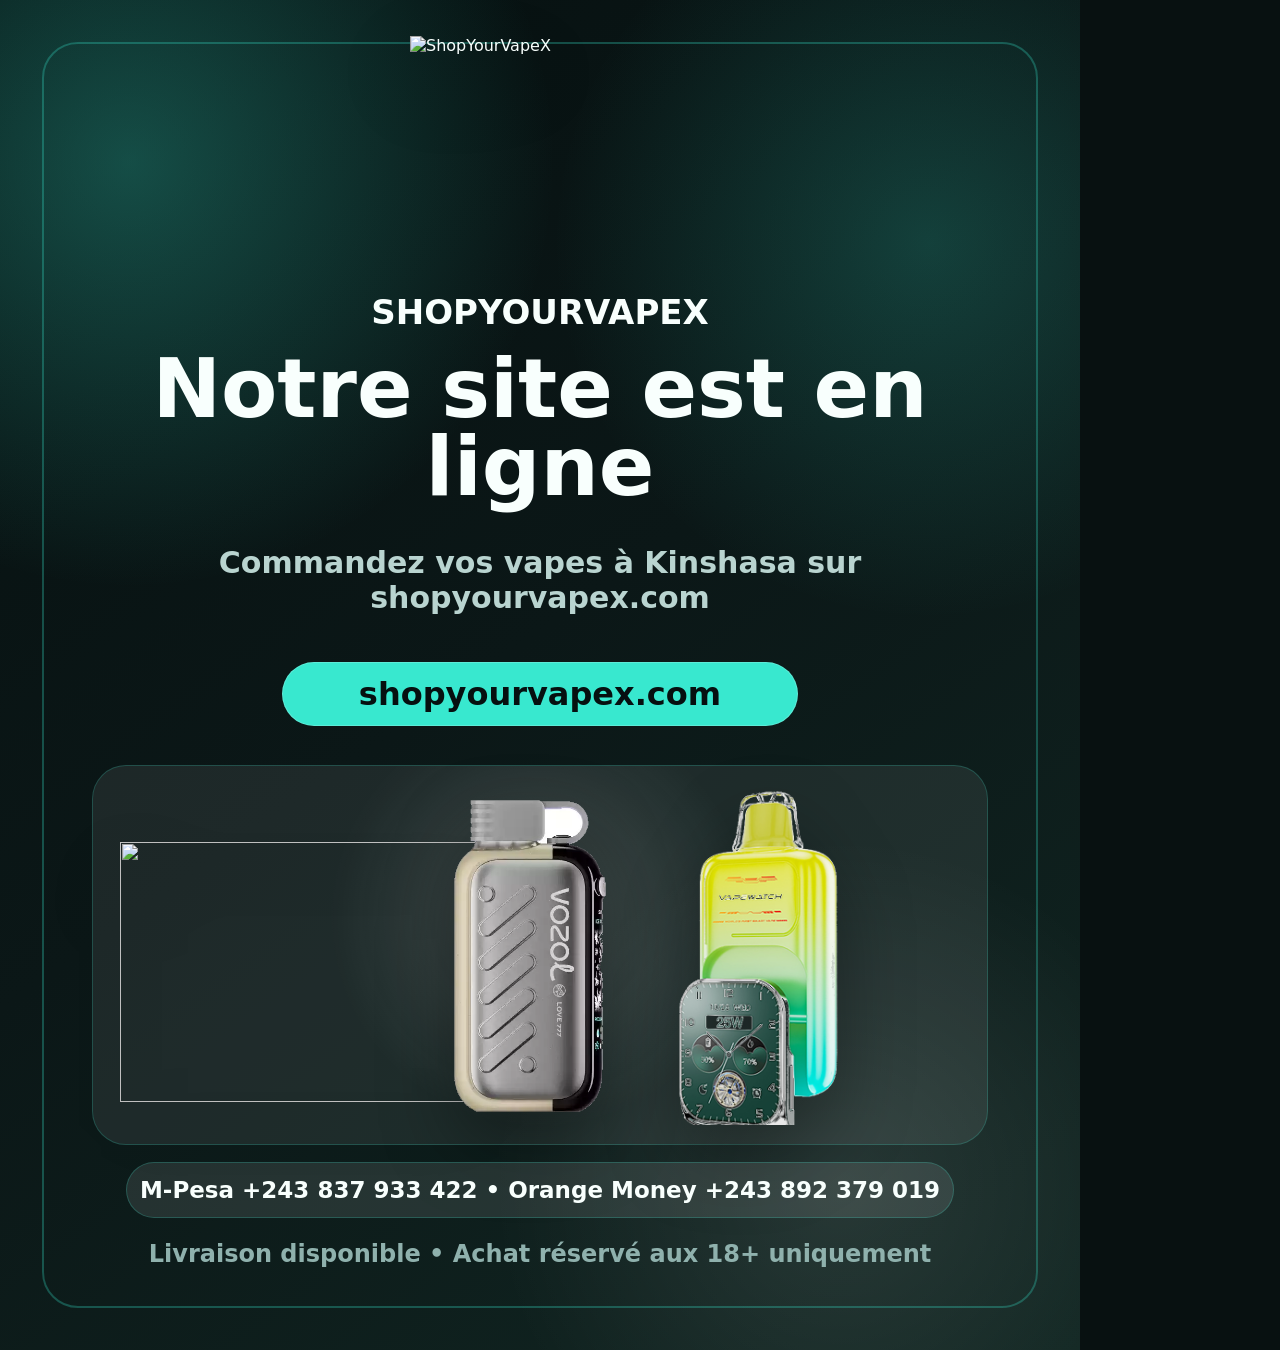
==== assets/social/launch-poster.html @ ed62f776 "Add website launch social poster" ====
<!doctype html>
<html lang="fr">
  <head>
    <meta charset="utf-8" />
    <meta name="viewport" content="width=device-width, initial-scale=1" />
    <title>ShopYourVapeX - Site en ligne</title>
    <style>
      * {
        box-sizing: border-box;
      }

      body {
        margin: 0;
        width: 1080px;
        height: 1350px;
        background: #081111;
        font-family: Inter, system-ui, -apple-system, BlinkMacSystemFont, "Segoe UI", sans-serif;
      }

      .poster {
        position: relative;
        width: 1080px;
        height: 1350px;
        overflow: hidden;
        color: #f8fffd;
        background:
          radial-gradient(circle at 12% 12%, rgba(56, 232, 207, 0.28), transparent 28%),
          radial-gradient(circle at 86% 18%, rgba(56, 232, 207, 0.2), transparent 26%),
          radial-gradient(circle at 78% 88%, rgba(255, 255, 255, 0.1), transparent 24%),
          linear-gradient(145deg, #061010 0%, #0b1717 48%, #112622 100%);
      }

      .poster::before {
        content: "";
        position: absolute;
        inset: 42px;
        border: 2px solid rgba(56, 232, 207, 0.28);
        border-radius: 36px;
      }

      .logo {
        position: absolute;
        top: 36px;
        left: 410px;
        width: 260px;
        height: 260px;
        object-fit: contain;
        filter: drop-shadow(0 28px 42px rgba(0, 0, 0, 0.44));
      }

      .brand {
        position: absolute;
        top: 292px;
        left: 80px;
        width: 920px;
        margin: 0;
        text-align: center;
        font-size: 34px;
        font-weight: 900;
        letter-spacing: 0;
      }

      h1 {
        position: absolute;
        top: 350px;
        left: 90px;
        width: 900px;
        margin: 0;
        text-align: center;
        font-size: 82px;
        line-height: 0.95;
        letter-spacing: 0;
      }

      .subtitle {
        position: absolute;
        top: 545px;
        left: 132px;
        width: 816px;
        margin: 0;
        text-align: center;
        color: #b9d4d0;
        font-size: 30px;
        font-weight: 650;
        line-height: 1.18;
      }

      .url {
        position: absolute;
        top: 662px;
        left: 282px;
        width: 516px;
        height: 64px;
        display: grid;
        place-items: center;
        border: 1px solid rgba(255, 255, 255, 0.18);
        border-radius: 999px;
        color: #061010;
        background: #38e8cf;
        font-size: 32px;
        font-weight: 900;
      }

      .product-stage {
        position: absolute;
        left: 92px;
        top: 765px;
        width: 896px;
        height: 380px;
        border: 1.5px solid rgba(56, 232, 207, 0.2);
        border-radius: 34px;
        background:
          radial-gradient(circle at 50% 40%, rgba(255, 255, 255, 0.16), transparent 42%),
          rgba(255, 255, 255, 0.08);
      }

      .product {
        position: absolute;
        object-fit: contain;
        filter: drop-shadow(0 32px 36px rgba(0, 0, 0, 0.35));
      }

      .vista {
        left: 120px;
        top: 842px;
        width: 360px;
        height: 260px;
      }

      .gear {
        left: 390px;
        top: 786px;
        width: 280px;
        height: 340px;
      }

      .watch {
        left: 618px;
        top: 785px;
        width: 280px;
        height: 340px;
      }

      .payments {
        position: absolute;
        left: 126px;
        bottom: 132px;
        width: 828px;
        height: 56px;
        display: grid;
        place-items: center;
        border: 1px solid rgba(56, 232, 207, 0.22);
        border-radius: 999px;
        background: rgba(255, 255, 255, 0.1);
        font-size: 23px;
        font-weight: 800;
      }

      .fineprint {
        position: absolute;
        left: 110px;
        bottom: 82px;
        width: 860px;
        margin: 0;
        text-align: center;
        color: #8fb1ad;
        font-size: 24px;
        font-weight: 650;
      }
    </style>
  </head>
  <body>
    <main class="poster" aria-label="Annonce ShopYourVapeX">
      <img class="logo" src="../shop-your-vapex-logo.png" alt="ShopYourVapeX" />
      <p class="brand">SHOPYOURVAPEX</p>
      <h1>Notre site est en ligne</h1>
      <p class="subtitle">Commandez vos vapes à Kinshasa sur shopyourvapex.com</p>
      <div class="url">shopyourvapex.com</div>
      <div class="product-stage"></div>
      <img class="product vista" src="../products/vozol-vista-20k-watermelon-transparent.png" alt="" />
      <img class="product gear" src="../products/vozol-gear-transparent.png" alt="" />
      <img class="product watch" src="../products/vapewatch-30k-transparent.png" alt="" />
      <div class="payments">M-Pesa +243 837 933 422 • Orange Money +243 892 379 019</div>
      <p class="fineprint">Livraison disponible • Achat réservé aux 18+ uniquement</p>
    </main>
  </body>
</html>
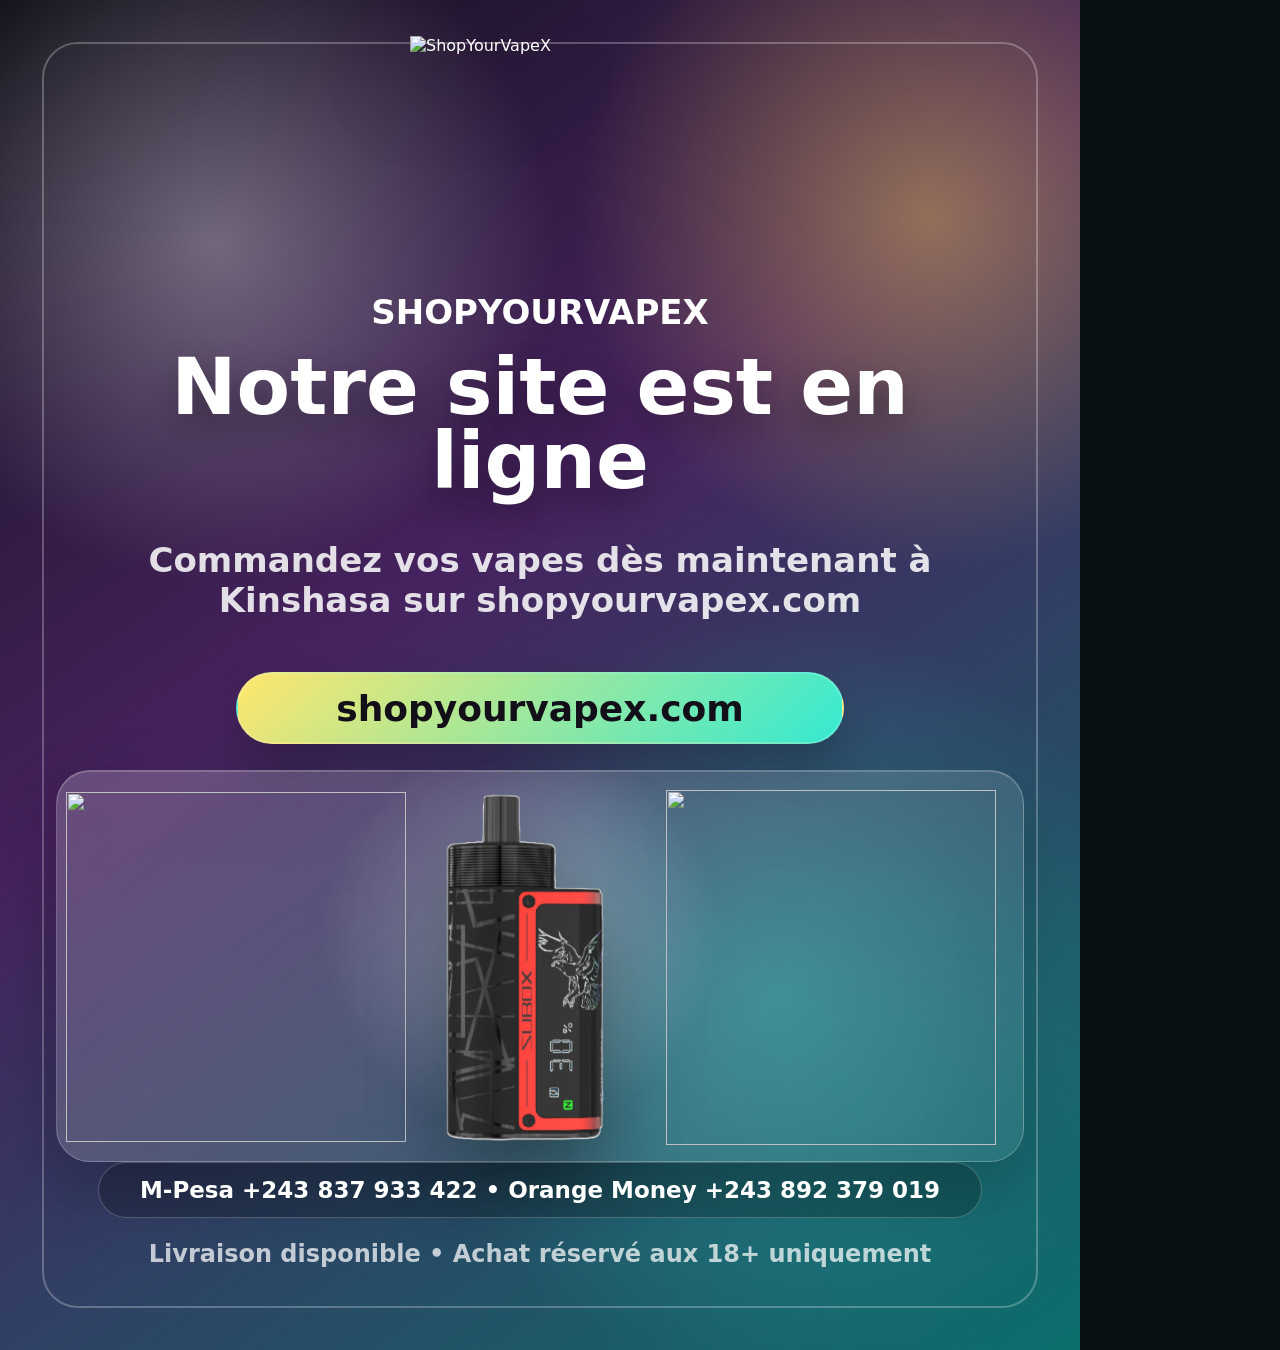
==== commit b6cd30eb: "Fix mobile product modal and update social poster" ====
--- a/assets/social/launch-poster.html
+++ b/assets/social/launch-poster.html
@@ -22,19 +22,19 @@
         width: 1080px;
         height: 1350px;
         overflow: hidden;
-        color: #f8fffd;
+        color: #ffffff;
         background:
-          radial-gradient(circle at 12% 12%, rgba(56, 232, 207, 0.28), transparent 28%),
-          radial-gradient(circle at 86% 18%, rgba(56, 232, 207, 0.2), transparent 26%),
-          radial-gradient(circle at 78% 88%, rgba(255, 255, 255, 0.1), transparent 24%),
-          linear-gradient(145deg, #061010 0%, #0b1717 48%, #112622 100%);
+          radial-gradient(circle at 20% 18%, rgba(255, 255, 255, 0.34), transparent 24%),
+          radial-gradient(circle at 86% 16%, rgba(255, 216, 84, 0.42), transparent 24%),
+          radial-gradient(circle at 72% 74%, rgba(44, 235, 210, 0.34), transparent 30%),
+          linear-gradient(145deg, #111018 0%, #46235f 42%, #0c6f6c 100%);
       }
 
       .poster::before {
         content: "";
         position: absolute;
         inset: 42px;
-        border: 2px solid rgba(56, 232, 207, 0.28);
+        border: 2px solid rgba(255, 255, 255, 0.26);
         border-radius: 36px;
       }
 
@@ -45,7 +45,7 @@
         width: 260px;
         height: 260px;
         object-fit: contain;
-        filter: drop-shadow(0 28px 42px rgba(0, 0, 0, 0.44));
+        filter: drop-shadow(0 28px 42px rgba(0, 0, 0, 0.5));
       }
 
       .brand {
@@ -67,91 +67,94 @@
         width: 900px;
         margin: 0;
         text-align: center;
-        font-size: 82px;
+        font-size: 78px;
         line-height: 0.95;
         letter-spacing: 0;
+        text-shadow: 0 16px 34px rgba(0, 0, 0, 0.34);
       }
 
       .subtitle {
         position: absolute;
-        top: 545px;
-        left: 132px;
-        width: 816px;
+        top: 540px;
+        left: 112px;
+        width: 856px;
         margin: 0;
         text-align: center;
-        color: #b9d4d0;
-        font-size: 30px;
+        color: rgba(255, 255, 255, 0.86);
+        font-size: 34px;
         font-weight: 650;
         line-height: 1.18;
       }
 
       .url {
         position: absolute;
-        top: 662px;
-        left: 282px;
-        width: 516px;
-        height: 64px;
+        top: 672px;
+        left: 236px;
+        width: 608px;
+        height: 72px;
         display: grid;
         place-items: center;
-        border: 1px solid rgba(255, 255, 255, 0.18);
+        border: 2px solid rgba(255, 255, 255, 0.18);
         border-radius: 999px;
-        color: #061010;
-        background: #38e8cf;
-        font-size: 32px;
+        color: #120f18;
+        background: linear-gradient(135deg, #ffe66d, #35ead2);
+        font-size: 36px;
         font-weight: 900;
+        box-shadow: 0 26px 46px rgba(0, 0, 0, 0.22);
       }
 
       .product-stage {
         position: absolute;
-        left: 92px;
-        top: 765px;
-        width: 896px;
-        height: 380px;
-        border: 1.5px solid rgba(56, 232, 207, 0.2);
+        left: 56px;
+        top: 770px;
+        width: 968px;
+        height: 392px;
+        border: 1.5px solid rgba(255, 255, 255, 0.22);
         border-radius: 34px;
         background:
-          radial-gradient(circle at 50% 40%, rgba(255, 255, 255, 0.16), transparent 42%),
-          rgba(255, 255, 255, 0.08);
+          radial-gradient(circle at 48% 42%, rgba(255, 255, 255, 0.35), transparent 36%),
+          linear-gradient(135deg, rgba(255, 255, 255, 0.2), rgba(255, 255, 255, 0.07));
+        box-shadow: inset 0 1px 0 rgba(255, 255, 255, 0.2), 0 28px 70px rgba(0, 0, 0, 0.22);
       }
 
       .product {
         position: absolute;
         object-fit: contain;
-        filter: drop-shadow(0 32px 36px rgba(0, 0, 0, 0.35));
+        filter: drop-shadow(0 34px 38px rgba(0, 0, 0, 0.38));
       }
 
-      .vista {
-        left: 120px;
-        top: 842px;
-        width: 360px;
-        height: 260px;
+      .rave {
+        left: 66px;
+        top: 792px;
+        width: 340px;
+        height: 350px;
       }
 
-      .gear {
-        left: 390px;
-        top: 786px;
-        width: 280px;
-        height: 340px;
+      .kanger {
+        left: 365px;
+        top: 790px;
+        width: 320px;
+        height: 355px;
       }
 
-      .watch {
-        left: 618px;
-        top: 785px;
-        width: 280px;
-        height: 340px;
+      .oxbar {
+        left: 666px;
+        top: 790px;
+        width: 330px;
+        height: 355px;
       }
 
       .payments {
         position: absolute;
-        left: 126px;
+        left: 98px;
         bottom: 132px;
-        width: 828px;
+        width: 884px;
         height: 56px;
         display: grid;
         place-items: center;
-        border: 1px solid rgba(56, 232, 207, 0.22);
+        border: 1px solid rgba(255, 255, 255, 0.22);
         border-radius: 999px;
-        background: rgba(255, 255, 255, 0.1);
+        background: rgba(0, 0, 0, 0.2);
         font-size: 23px;
         font-weight: 800;
       }
@@ -163,7 +166,7 @@
         width: 860px;
         margin: 0;
         text-align: center;
-        color: #8fb1ad;
+        color: rgba(255, 255, 255, 0.72);
         font-size: 24px;
         font-weight: 650;
       }
@@ -174,12 +177,12 @@
       <img class="logo" src="../shop-your-vapex-logo.png" alt="ShopYourVapeX" />
       <p class="brand">SHOPYOURVAPEX</p>
       <h1>Notre site est en ligne</h1>
-      <p class="subtitle">Commandez vos vapes à Kinshasa sur shopyourvapex.com</p>
+      <p class="subtitle">Commandez vos vapes dès maintenant à Kinshasa sur shopyourvapex.com</p>
       <div class="url">shopyourvapex.com</div>
       <div class="product-stage"></div>
-      <img class="product vista" src="../products/vozol-vista-20k-watermelon-transparent.png" alt="" />
-      <img class="product gear" src="../products/vozol-gear-transparent.png" alt="" />
-      <img class="product watch" src="../products/vapewatch-30k-transparent.png" alt="" />
+      <img class="product rave" src="https://media.vaping360.com/images/vozol-rave-40000-efcdbd2e.webp?imageType=Standard&amp;MaxWidth=500&amp;MaxHeight=500" alt="" />
+      <img class="product kanger" src="../products/kangertech-50k-transparent.png" alt="" />
+      <img class="product oxbar" src="../products/oxbar-45k-transparent.png" alt="" />
       <div class="payments">M-Pesa +243 837 933 422 • Orange Money +243 892 379 019</div>
       <p class="fineprint">Livraison disponible • Achat réservé aux 18+ uniquement</p>
     </main>
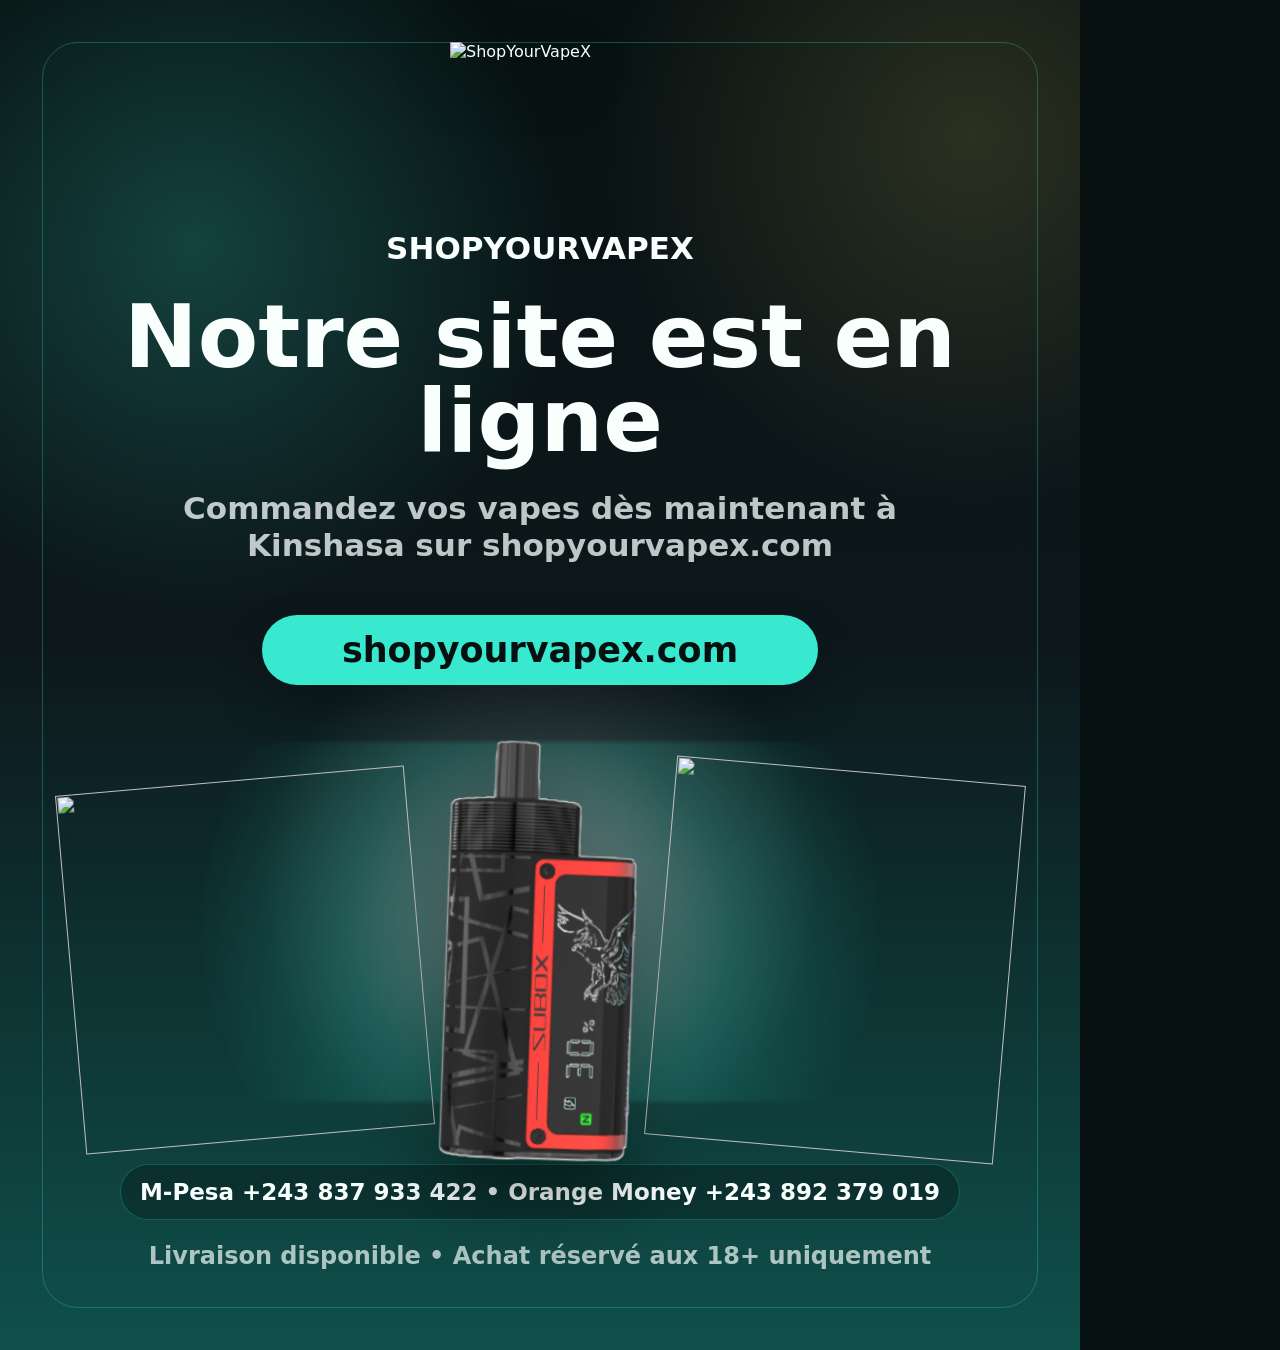
==== commit 2a176006: "Redesign launch social poster" ====
--- a/assets/social/launch-poster.html
+++ b/assets/social/launch-poster.html
@@ -13,7 +13,7 @@
         margin: 0;
         width: 1080px;
         height: 1350px;
-        background: #081111;
+        background: #071111;
         font-family: Inter, system-ui, -apple-system, BlinkMacSystemFont, "Segoe UI", sans-serif;
       }
 
@@ -22,151 +22,152 @@
         width: 1080px;
         height: 1350px;
         overflow: hidden;
-        color: #ffffff;
+        color: #f8fffd;
         background:
-          radial-gradient(circle at 20% 18%, rgba(255, 255, 255, 0.34), transparent 24%),
-          radial-gradient(circle at 86% 16%, rgba(255, 216, 84, 0.42), transparent 24%),
-          radial-gradient(circle at 72% 74%, rgba(44, 235, 210, 0.34), transparent 30%),
-          linear-gradient(145deg, #111018 0%, #46235f 42%, #0c6f6c 100%);
+          radial-gradient(circle at 50% 66%, rgba(255, 255, 255, 0.22), transparent 27%),
+          radial-gradient(circle at 18% 18%, rgba(56, 232, 207, 0.22), transparent 26%),
+          radial-gradient(circle at 90% 10%, rgba(255, 230, 109, 0.14), transparent 24%),
+          linear-gradient(180deg, #071111 0%, #0d181c 48%, #0f504b 100%);
       }
 
       .poster::before {
         content: "";
         position: absolute;
         inset: 42px;
-        border: 2px solid rgba(255, 255, 255, 0.26);
+        border: 1.5px solid rgba(56, 232, 207, 0.28);
         border-radius: 36px;
       }
 
       .logo {
         position: absolute;
-        top: 36px;
-        left: 410px;
-        width: 260px;
-        height: 260px;
+        top: 42px;
+        left: 450px;
+        width: 180px;
+        height: 180px;
         object-fit: contain;
-        filter: drop-shadow(0 28px 42px rgba(0, 0, 0, 0.5));
+        filter: drop-shadow(0 20px 34px rgba(0, 0, 0, 0.42));
       }
 
       .brand {
         position: absolute;
-        top: 292px;
-        left: 80px;
-        width: 920px;
+        top: 230px;
+        left: 90px;
+        width: 900px;
         margin: 0;
         text-align: center;
-        font-size: 34px;
+        font-size: 31px;
         font-weight: 900;
         letter-spacing: 0;
       }
 
       h1 {
         position: absolute;
-        top: 350px;
-        left: 90px;
-        width: 900px;
+        top: 295px;
+        left: 86px;
+        width: 908px;
         margin: 0;
         text-align: center;
-        font-size: 78px;
+        font-size: 88px;
         line-height: 0.95;
         letter-spacing: 0;
-        text-shadow: 0 16px 34px rgba(0, 0, 0, 0.34);
       }
 
       .subtitle {
         position: absolute;
-        top: 540px;
-        left: 112px;
-        width: 856px;
+        top: 490px;
+        left: 126px;
+        width: 828px;
         margin: 0;
         text-align: center;
-        color: rgba(255, 255, 255, 0.86);
-        font-size: 34px;
-        font-weight: 650;
+        color: rgba(248, 255, 253, 0.76);
+        font-size: 31px;
+        font-weight: 700;
         line-height: 1.18;
       }
 
       .url {
         position: absolute;
-        top: 672px;
-        left: 236px;
-        width: 608px;
-        height: 72px;
+        top: 615px;
+        left: 262px;
+        width: 556px;
+        height: 70px;
         display: grid;
         place-items: center;
-        border: 2px solid rgba(255, 255, 255, 0.18);
         border-radius: 999px;
-        color: #120f18;
-        background: linear-gradient(135deg, #ffe66d, #35ead2);
-        font-size: 36px;
+        color: #061010;
+        background: #38e8cf;
+        font-size: 35px;
         font-weight: 900;
-        box-shadow: 0 26px 46px rgba(0, 0, 0, 0.22);
+        box-shadow: 0 24px 48px rgba(0, 0, 0, 0.24);
       }
 
-      .product-stage {
+      .product-halo {
         position: absolute;
-        left: 56px;
-        top: 770px;
-        width: 968px;
-        height: 392px;
-        border: 1.5px solid rgba(255, 255, 255, 0.22);
-        border-radius: 34px;
+        left: 96px;
+        top: 742px;
+        width: 888px;
+        height: 360px;
+        border-radius: 999px;
         background:
-          radial-gradient(circle at 48% 42%, rgba(255, 255, 255, 0.35), transparent 36%),
-          linear-gradient(135deg, rgba(255, 255, 255, 0.2), rgba(255, 255, 255, 0.07));
-        box-shadow: inset 0 1px 0 rgba(255, 255, 255, 0.2), 0 28px 70px rgba(0, 0, 0, 0.22);
+          radial-gradient(circle at 50% 50%, rgba(255, 255, 255, 0.32), rgba(56, 232, 207, 0.18) 40%, transparent 72%);
+        filter: blur(2px);
       }
 
       .product {
         position: absolute;
         object-fit: contain;
-        filter: drop-shadow(0 34px 38px rgba(0, 0, 0, 0.38));
+        filter: drop-shadow(0 34px 40px rgba(0, 0, 0, 0.42));
       }
 
       .rave {
-        left: 66px;
-        top: 792px;
-        width: 340px;
-        height: 350px;
+        left: 70px;
+        top: 780px;
+        width: 350px;
+        height: 360px;
+        transform: rotate(-5deg);
       }
 
       .kanger {
-        left: 365px;
-        top: 790px;
-        width: 320px;
-        height: 355px;
+        left: 360px;
+        top: 736px;
+        width: 360px;
+        height: 430px;
+        transform: rotate(2deg);
+        z-index: 2;
       }
 
       .oxbar {
-        left: 666px;
-        top: 790px;
-        width: 330px;
-        height: 355px;
+        left: 660px;
+        top: 770px;
+        width: 350px;
+        height: 380px;
+        transform: rotate(5deg);
       }
 
       .payments {
         position: absolute;
-        left: 98px;
-        bottom: 132px;
-        width: 884px;
+        left: 120px;
+        bottom: 130px;
+        width: 840px;
         height: 56px;
         display: grid;
         place-items: center;
-        border: 1px solid rgba(255, 255, 255, 0.22);
+        border: 1px solid rgba(56, 232, 207, 0.24);
         border-radius: 999px;
-        background: rgba(0, 0, 0, 0.2);
+        color: #f8fffd;
+        background: rgba(0, 0, 0, 0.26);
         font-size: 23px;
-        font-weight: 800;
+        font-weight: 850;
       }
 
       .fineprint {
         position: absolute;
         left: 110px;
-        bottom: 82px;
+        bottom: 80px;
         width: 860px;
         margin: 0;
         text-align: center;
-        color: rgba(255, 255, 255, 0.72);
+        color: rgba(248, 255, 253, 0.68);
         font-size: 24px;
         font-weight: 650;
       }
@@ -179,8 +180,8 @@
       <h1>Notre site est en ligne</h1>
       <p class="subtitle">Commandez vos vapes dès maintenant à Kinshasa sur shopyourvapex.com</p>
       <div class="url">shopyourvapex.com</div>
-      <div class="product-stage"></div>
-      <img class="product rave" src="https://media.vaping360.com/images/vozol-rave-40000-efcdbd2e.webp?imageType=Standard&amp;MaxWidth=500&amp;MaxHeight=500" alt="" />
+      <div class="product-halo"></div>
+      <img class="product rave" src="https://media.vaping360.com/images/vozol-rave-40000-efcdbd2e.webp?MaxHeight=500&amp;MaxWidth=500&amp;imageType=Standard" alt="" />
       <img class="product kanger" src="../products/kangertech-50k-transparent.png" alt="" />
       <img class="product oxbar" src="../products/oxbar-45k-transparent.png" alt="" />
       <div class="payments">M-Pesa +243 837 933 422 • Orange Money +243 892 379 019</div>
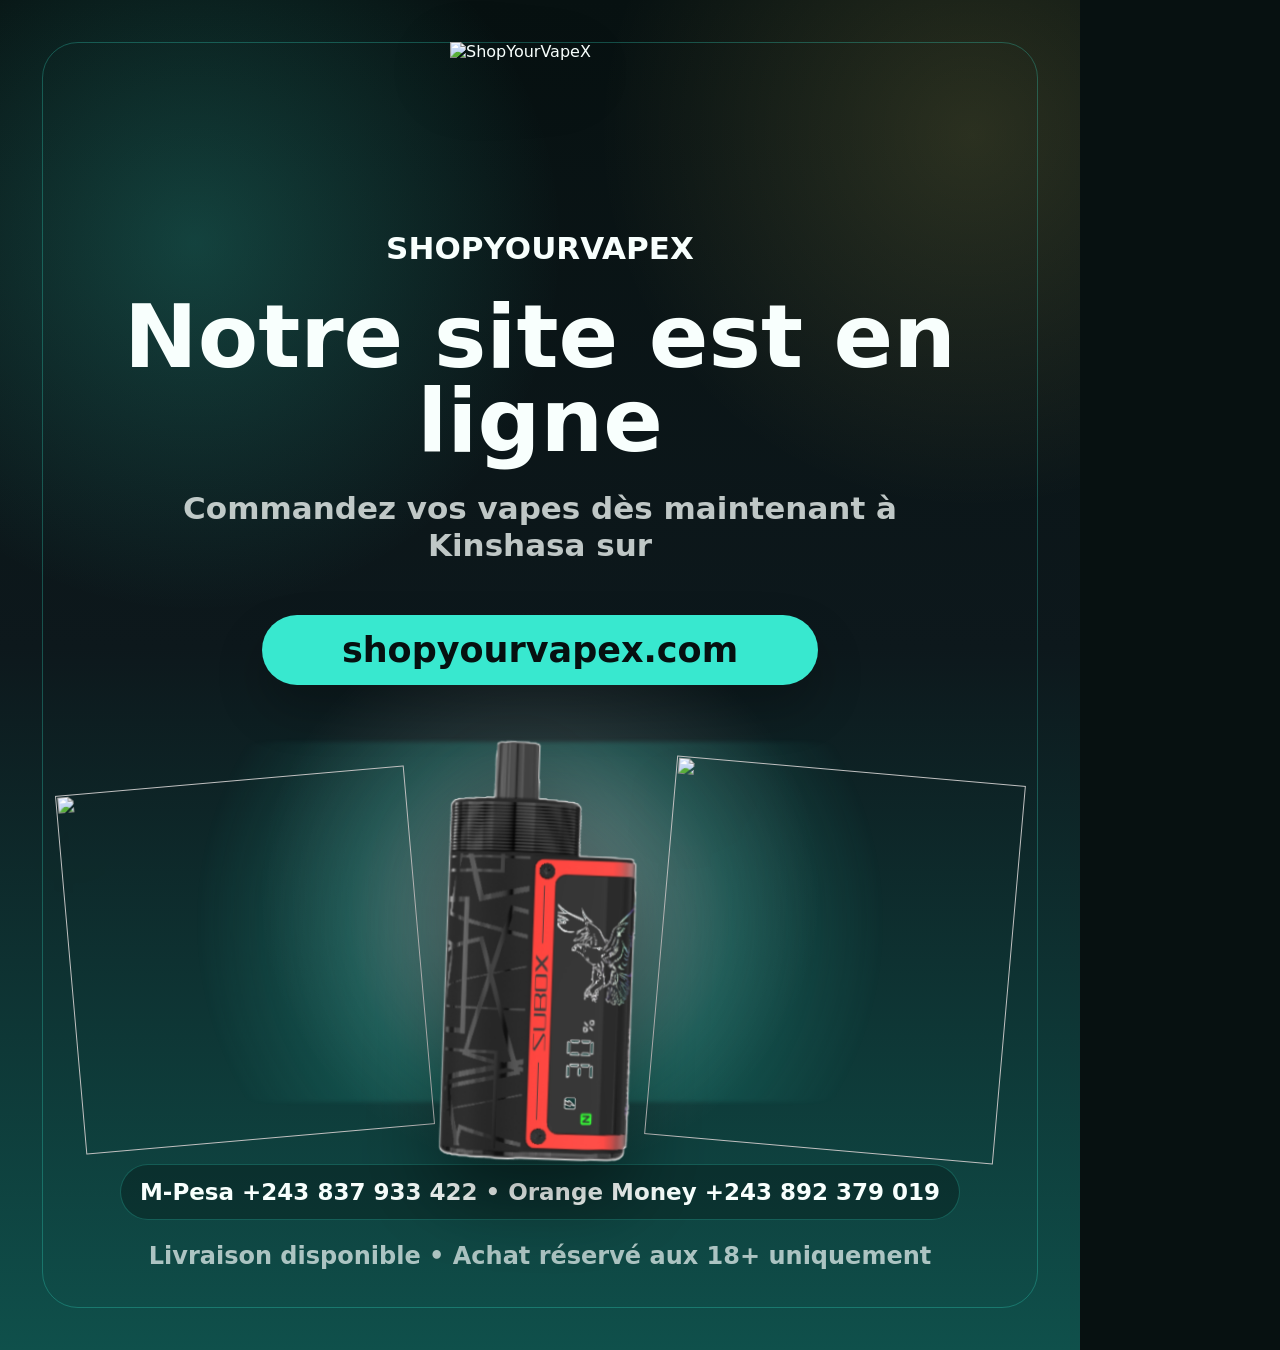
==== commit 34153577: "Simplify poster website copy" ====
--- a/assets/social/launch-poster.html
+++ b/assets/social/launch-poster.html
@@ -178,7 +178,7 @@
       <img class="logo" src="../shop-your-vapex-logo.png" alt="ShopYourVapeX" />
       <p class="brand">SHOPYOURVAPEX</p>
       <h1>Notre site est en ligne</h1>
-      <p class="subtitle">Commandez vos vapes dès maintenant à Kinshasa sur shopyourvapex.com</p>
+      <p class="subtitle">Commandez vos vapes dès maintenant à Kinshasa sur</p>
       <div class="url">shopyourvapex.com</div>
       <div class="product-halo"></div>
       <img class="product rave" src="https://media.vaping360.com/images/vozol-rave-40000-efcdbd2e.webp?MaxHeight=500&amp;MaxWidth=500&amp;imageType=Standard" alt="" />
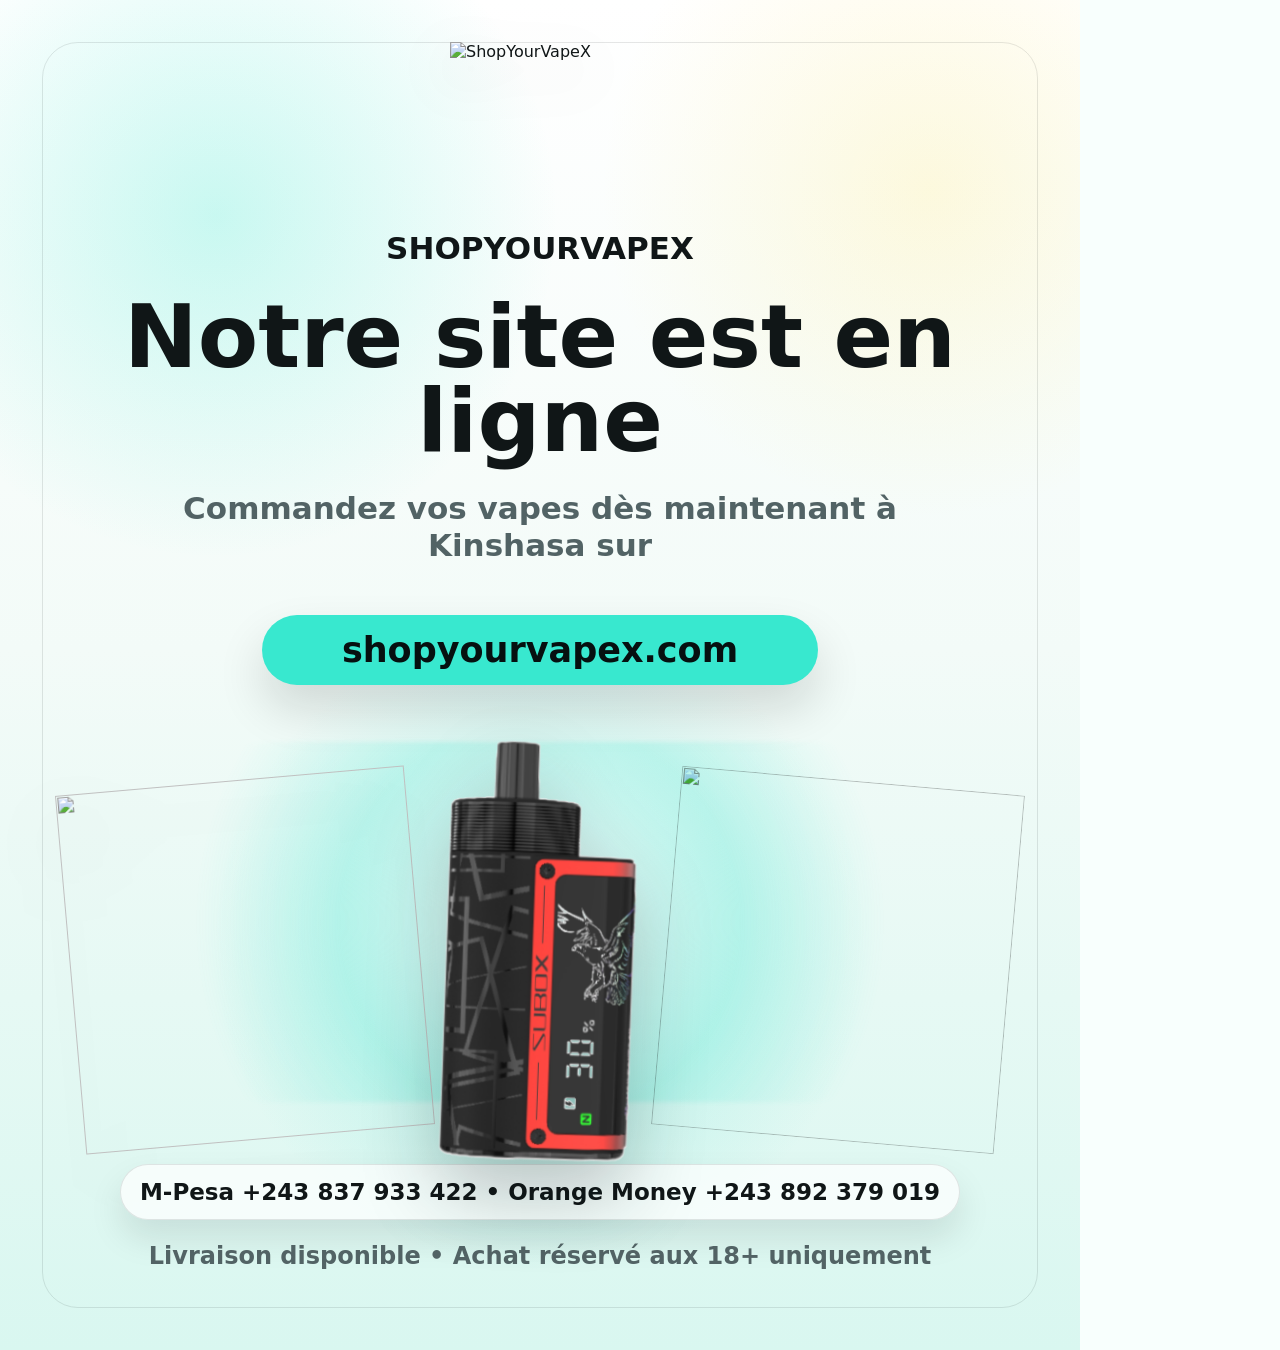
==== commit 1c0599f0: "Lighten social poster background" ====
--- a/assets/social/launch-poster.html
+++ b/assets/social/launch-poster.html
@@ -13,7 +13,7 @@
         margin: 0;
         width: 1080px;
         height: 1350px;
-        background: #071111;
+        background: #f8fffd;
         font-family: Inter, system-ui, -apple-system, BlinkMacSystemFont, "Segoe UI", sans-serif;
       }
 
@@ -22,19 +22,19 @@
         width: 1080px;
         height: 1350px;
         overflow: hidden;
-        color: #f8fffd;
+        color: #101617;
         background:
-          radial-gradient(circle at 50% 66%, rgba(255, 255, 255, 0.22), transparent 27%),
-          radial-gradient(circle at 18% 18%, rgba(56, 232, 207, 0.22), transparent 26%),
-          radial-gradient(circle at 90% 10%, rgba(255, 230, 109, 0.14), transparent 24%),
-          linear-gradient(180deg, #071111 0%, #0d181c 48%, #0f504b 100%);
+          radial-gradient(circle at 20% 16%, rgba(56, 232, 207, 0.26), transparent 24%),
+          radial-gradient(circle at 86% 14%, rgba(255, 230, 109, 0.22), transparent 22%),
+          radial-gradient(circle at 50% 70%, rgba(36, 216, 199, 0.3), transparent 30%),
+          linear-gradient(180deg, #ffffff 0%, #f3fbf8 48%, #d9f7f0 100%);
       }
 
       .poster::before {
         content: "";
         position: absolute;
         inset: 42px;
-        border: 1.5px solid rgba(56, 232, 207, 0.28);
+        border: 1.5px solid rgba(6, 16, 16, 0.1);
         border-radius: 36px;
       }
 
@@ -45,7 +45,7 @@
         width: 180px;
         height: 180px;
         object-fit: contain;
-        filter: drop-shadow(0 20px 34px rgba(0, 0, 0, 0.42));
+        filter: drop-shadow(0 18px 26px rgba(0, 0, 0, 0.18));
       }
 
       .brand {
@@ -79,7 +79,7 @@
         width: 828px;
         margin: 0;
         text-align: center;
-        color: rgba(248, 255, 253, 0.76);
+        color: #526365;
         font-size: 31px;
         font-weight: 700;
         line-height: 1.18;
@@ -98,7 +98,7 @@
         background: #38e8cf;
         font-size: 35px;
         font-weight: 900;
-        box-shadow: 0 24px 48px rgba(0, 0, 0, 0.24);
+        box-shadow: 0 24px 48px rgba(6, 16, 16, 0.14);
       }
 
       .product-halo {
@@ -109,14 +109,14 @@
         height: 360px;
         border-radius: 999px;
         background:
-          radial-gradient(circle at 50% 50%, rgba(255, 255, 255, 0.32), rgba(56, 232, 207, 0.18) 40%, transparent 72%);
+          radial-gradient(circle at 50% 50%, rgba(255, 255, 255, 0.9), rgba(56, 232, 207, 0.2) 42%, transparent 72%);
         filter: blur(2px);
       }
 
       .product {
         position: absolute;
         object-fit: contain;
-        filter: drop-shadow(0 34px 40px rgba(0, 0, 0, 0.42));
+        filter: drop-shadow(0 34px 38px rgba(6, 16, 16, 0.24));
       }
 
       .rave {
@@ -137,11 +137,13 @@
       }
 
       .oxbar {
-        left: 660px;
-        top: 770px;
-        width: 350px;
-        height: 380px;
+        left: 666px;
+        top: 780px;
+        width: 344px;
+        height: 360px;
         transform: rotate(5deg);
+        mix-blend-mode: multiply;
+        filter: none;
       }
 
       .payments {
@@ -152,12 +154,13 @@
         height: 56px;
         display: grid;
         place-items: center;
-        border: 1px solid rgba(56, 232, 207, 0.24);
+        border: 1px solid rgba(6, 16, 16, 0.1);
         border-radius: 999px;
-        color: #f8fffd;
-        background: rgba(0, 0, 0, 0.26);
+        color: #101617;
+        background: rgba(255, 255, 255, 0.72);
         font-size: 23px;
         font-weight: 850;
+        box-shadow: 0 18px 34px rgba(6, 16, 16, 0.1);
       }
 
       .fineprint {
@@ -167,7 +170,7 @@
         width: 860px;
         margin: 0;
         text-align: center;
-        color: rgba(248, 255, 253, 0.68);
+        color: #526365;
         font-size: 24px;
         font-weight: 650;
       }
@@ -183,7 +186,7 @@
       <div class="product-halo"></div>
       <img class="product rave" src="https://media.vaping360.com/images/vozol-rave-40000-efcdbd2e.webp?MaxHeight=500&amp;MaxWidth=500&amp;imageType=Standard" alt="" />
       <img class="product kanger" src="../products/kangertech-50k-transparent.png" alt="" />
-      <img class="product oxbar" src="../products/oxbar-45k-transparent.png" alt="" />
+      <img class="product oxbar" src="https://image.vapesourcing.uk/imagecache/800/images/202602/watermelon-ice-oxbar-tri-fusion-45k.jpg" alt="" />
       <div class="payments">M-Pesa +243 837 933 422 • Orange Money +243 892 379 019</div>
       <p class="fineprint">Livraison disponible • Achat réservé aux 18+ uniquement</p>
     </main>
